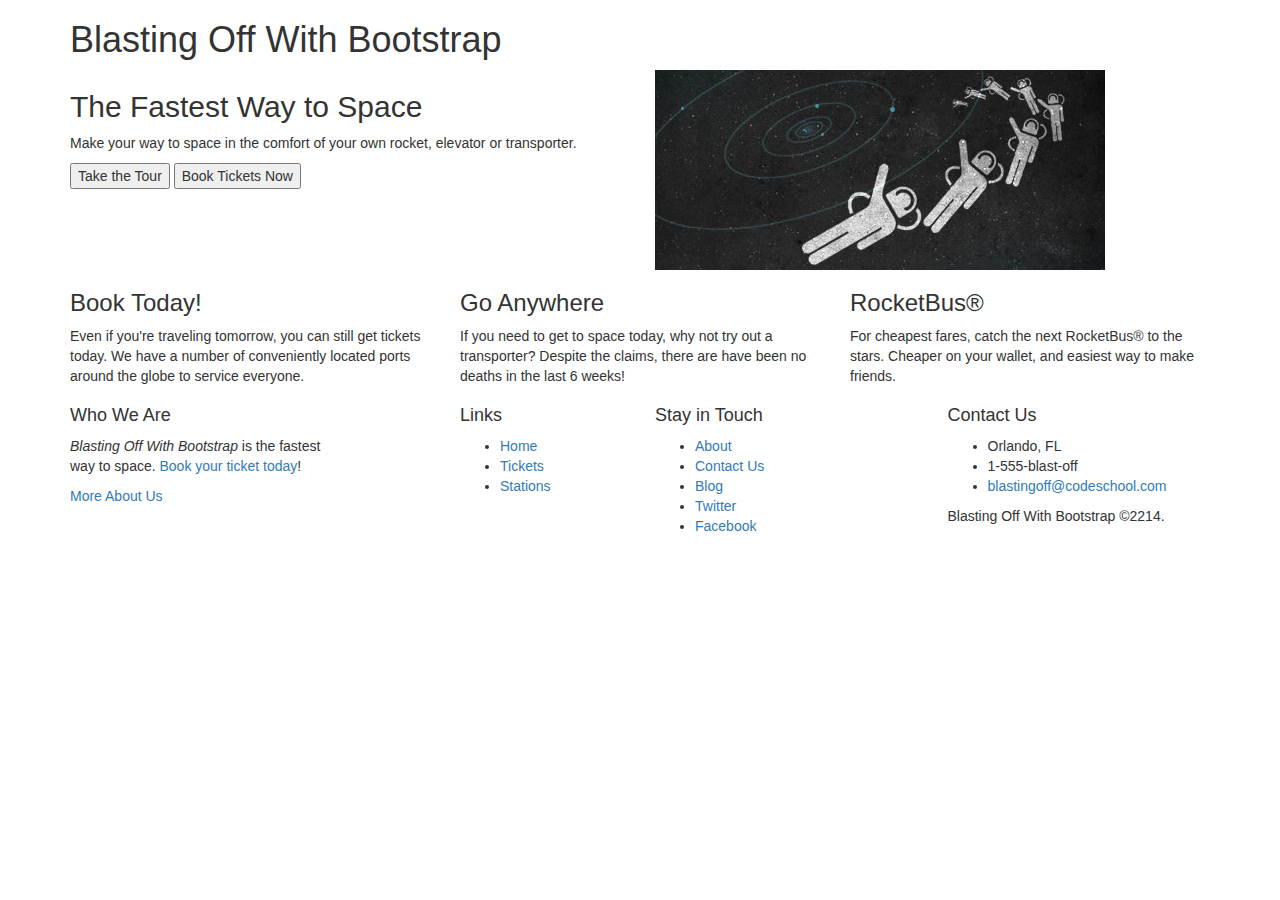
==== index.html @ 320ca71a "Added Level 1 and Level 2, Grid System" ====
<!DOCTYPE html>
<html>
  <head>
    <title>Blasting Off With Bootstrap</title>
    <link href='css/bootstrap.min.css' rel='stylesheet'>
    <link href='css/main.css' rel='stylesheet'>
  </head>
  <body>
    <div class='container'>
      <div class='row'>
        <div class='col-md-12'>
          <h1>Blasting Off With Bootstrap</h1>
        </div>
      </div>

      <div class='row'>
        <div class='col-md-6'>
          <h2>The Fastest Way to Space</h2>
          <p>Make your way to space in the comfort of your own rocket, elevator or transporter.</p>
          <button type='button'>Take the Tour</button>
          <button type='button'>Book Tickets Now</button>
        </div>
        <div class='col-md-6 visible-md visible-lg'>
          <img src='images/img-header.jpg' alt='Blast off with Bootstrap' />
        </div>
      </div>

      <div class='row'>
        <div class='col-sm-4 col-xs-10 col-xs-offset-1 col-sm-offset-0'>
          <h3>Book Today!</h3>
          <p>Even if you're traveling tomorrow, you can still get tickets today. We have a number of conveniently located ports around the globe to service everyone.</p>
        </div>

        <div class='col-sm-4 col-xs-6'>
          <h3>Go Anywhere</h3>
          <p>If you need to get to space today, why not try out a transporter? Despite the claims, there are have been no deaths in the last 6 weeks!</p>
        </div>

        <div class='col-sm-4 col-xs-6'>
          <h3>RocketBus&reg;</h3>
          <p>For cheapest fares, catch the next RocketBus&reg; to the stars. Cheaper on your wallet, and easiest way to make friends.</p>
        </div>
      </div>
    </div>

    <div class='footer'>
      <div class='container'>
        <div class='row'>
          <div class='col-md-3 col-sm-4 col-xs-6'>
            <h4>Who We Are</h4>
            <p><i>Blasting Off With Bootstrap</i> is the fastest way to space. <a href='tickets.html'>Book your ticket today</a>!</p>
            <p><a href='about.html'>More About Us</a></p>
          </div>

          <div class='col-md-offset-1 col-sm-2 col-xs-6'>
            <h4>Links</h4>
            <ul>
              <li><a href='/'>Home</a></li>
              <li><a href='tickets.html'>Tickets</a></li>
              <li><a href='stations.html'>Stations</a></li>
            </ul>
          </div>
          <div class="visible-xs clearfix">
          </div>
          <div class='col-sm-2 col-xs-6'>
            <h4>Stay in Touch</h4>
            <ul>
              <li><a href='about.html'>About</a></li>
              <li><a href='contact.html'>Contact Us</a></li>
              <li><a href='/blog'>Blog</a></li>
              <li><a href='http://twitter.com/codeschool'>Twitter</a></li>
              <li><a href='http://facebook.com/codeschool'>Facebook</a></li>
            </ul>
          </div>

          <div class='col-md-3 col-md-offset-1 col-sm-4 col-xs-6'>
            <h4>Contact Us</h4>
            <ul>
              <li>Orlando, FL</li>
              <li>1-555-blast-off</li>
              <li><a href='mailto:blastingoff@codeschool.com'>blastingoff@codeschool.com</a></li>
            </ul>
            <p>Blasting Off With Bootstrap &copy;2214.</p>
          </div>
        </div>
      </div>
    </div>

    <script src='https://ajax.googleapis.com/ajax/libs/jquery/1.11.1/jquery.min.js'></script>
    <script src='js/bootstrap.min.js'></script>
  </body>
</html>



<!-- Bootstrap provides pre-built styling and functionality, making site-building faster and easier. -->

<!-- A Bootstrap class that will both responsively wrap content to a fixed width and update margins based on the current window size is called a Container -->

<!-- If we wanted to create an element that stretched across the entire screen, which Bootstrap class would we use? Container-fluid -->

<!-- Which scenario below offers a good reason to use the .container-fluid class?
    We'd like to put content in an element that uses the full width of the browser window at all times, regardless of its size.
 -->
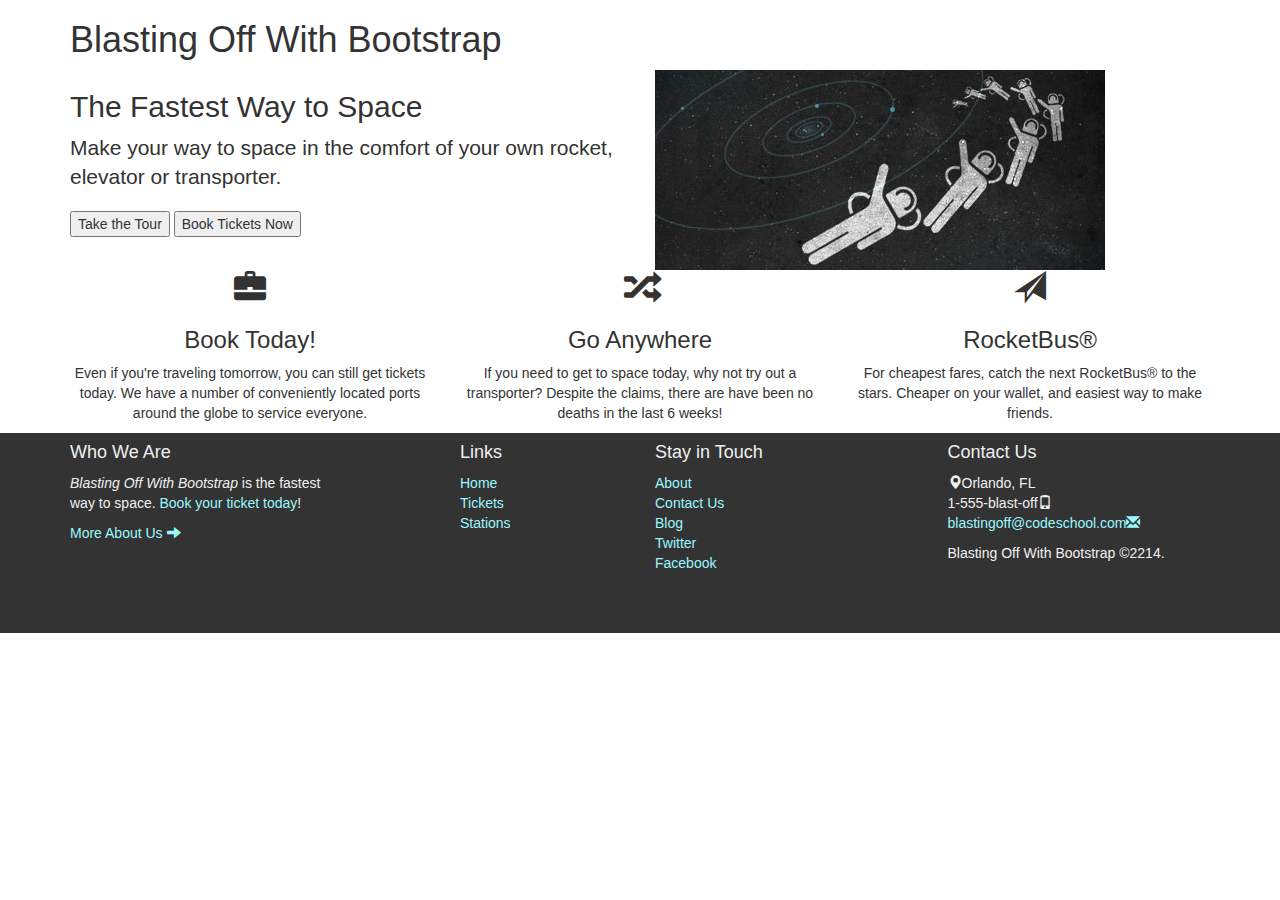
==== commit b6ebfbd8: "Added typography, Level 3" ====
--- a/index.html
+++ b/index.html
@@ -16,7 +16,7 @@
       <div class='row'>
         <div class='col-md-6'>
           <h2>The Fastest Way to Space</h2>
-          <p>Make your way to space in the comfort of your own rocket, elevator or transporter.</p>
+          <p class='lead'>Make your way to space in the comfort of your own rocket, elevator or transporter.</p>
           <button type='button'>Take the Tour</button>
           <button type='button'>Book Tickets Now</button>
         </div>
@@ -25,46 +25,47 @@
         </div>
       </div>
 
-      <div class='row'>
-        <div class='col-sm-4 col-xs-10 col-xs-offset-1 col-sm-offset-0'>
+      <div class='row text-center features'>
+        <div class='col-sm-4 col-xs-10 col-xs-offset-1 col-sm-offset-0 '>
+          <i class='glyphicon glyphicon-briefcase'></i>
           <h3>Book Today!</h3>
           <p>Even if you're traveling tomorrow, you can still get tickets today. We have a number of conveniently located ports around the globe to service everyone.</p>
         </div>
 
         <div class='col-sm-4 col-xs-6'>
+          <i class='glyphicon glyphicon-random'></i>
           <h3>Go Anywhere</h3>
           <p>If you need to get to space today, why not try out a transporter? Despite the claims, there are have been no deaths in the last 6 weeks!</p>
         </div>
 
         <div class='col-sm-4 col-xs-6'>
+          <i class='glyphicon glyphicon-send'></i>
           <h3>RocketBus&reg;</h3>
           <p>For cheapest fares, catch the next RocketBus&reg; to the stars. Cheaper on your wallet, and easiest way to make friends.</p>
         </div>
       </div>
     </div>
-
     <div class='footer'>
       <div class='container'>
         <div class='row'>
           <div class='col-md-3 col-sm-4 col-xs-6'>
             <h4>Who We Are</h4>
             <p><i>Blasting Off With Bootstrap</i> is the fastest way to space. <a href='tickets.html'>Book your ticket today</a>!</p>
-            <p><a href='about.html'>More About Us</a></p>
+            <p><a href='about.html'>More About Us <i class="glyphicon glyphicon-arrow-right"></i></a></p>
+          
           </div>
-
           <div class='col-md-offset-1 col-sm-2 col-xs-6'>
             <h4>Links</h4>
-            <ul>
+            <ul class="list-unstyled">
               <li><a href='/'>Home</a></li>
               <li><a href='tickets.html'>Tickets</a></li>
               <li><a href='stations.html'>Stations</a></li>
             </ul>
           </div>
-          <div class="visible-xs clearfix">
-          </div>
+          <div class='clearfix visible-xs'></div>
           <div class='col-sm-2 col-xs-6'>
             <h4>Stay in Touch</h4>
-            <ul>
+            <ul class="list-unstyled">
               <li><a href='about.html'>About</a></li>
               <li><a href='contact.html'>Contact Us</a></li>
               <li><a href='/blog'>Blog</a></li>
@@ -72,13 +73,12 @@
               <li><a href='http://facebook.com/codeschool'>Facebook</a></li>
             </ul>
           </div>
-
           <div class='col-md-3 col-md-offset-1 col-sm-4 col-xs-6'>
             <h4>Contact Us</h4>
-            <ul>
-              <li>Orlando, FL</li>
-              <li>1-555-blast-off</li>
-              <li><a href='mailto:blastingoff@codeschool.com'>blastingoff@codeschool.com</a></li>
+            <ul class="list-unstyled">
+              <li><i class="glyphicon glyphicon-map-marker"></i>Orlando, FL</li>
+              <li>1-555-blast-off<i class="glyphicon glyphicon-phone"></i></li>
+              <li><a href='mailto:blastingoff@codeschool.com'>blastingoff@codeschool.com<i class="glyphicon glyphicon-envelope"></i></a></li>
             </ul>
             <p>Blasting Off With Bootstrap &copy;2214.</p>
           </div>
@@ -90,15 +90,3 @@
     <script src='js/bootstrap.min.js'></script>
   </body>
 </html>
-
-
-
-<!-- Bootstrap provides pre-built styling and functionality, making site-building faster and easier. -->
-
-<!-- A Bootstrap class that will both responsively wrap content to a fixed width and update margins based on the current window size is called a Container -->
-
-<!-- If we wanted to create an element that stretched across the entire screen, which Bootstrap class would we use? Container-fluid -->
-
-<!-- Which scenario below offers a good reason to use the .container-fluid class?
-    We'd like to put content in an element that uses the full width of the browser window at all times, regardless of its size.
- -->--- a/css/main.css
+++ b/css/main.css
@@ -0,0 +1,41 @@
+.features .glyphicon {
+  font-size: 32px;
+}
+
+.footer {
+  bottom: 0;
+  width: 100%;
+  /* Set the fixed height of the footer here */
+  height: 200px;
+}
+.footer {
+  color: #efefef;
+  background-color: #333;
+}
+.footer a {
+  color: #9af7fe;
+}
+
+.footer .glyphicon {
+  font-size: 14px;
+}
+
+.quote {
+  background-color: #444;
+  color: #e1e1e1;
+  margin: 2em 0;
+}
+.quote blockquote {
+  border: none;
+  margin: 0;
+}
+.quote footer {
+  color: #c1c1c1;
+}
+
+.transport-systems .row {
+  margin-bottom: 2em;
+}
+.transport-systems .glyphicon {
+  font-size: 14px;
+}
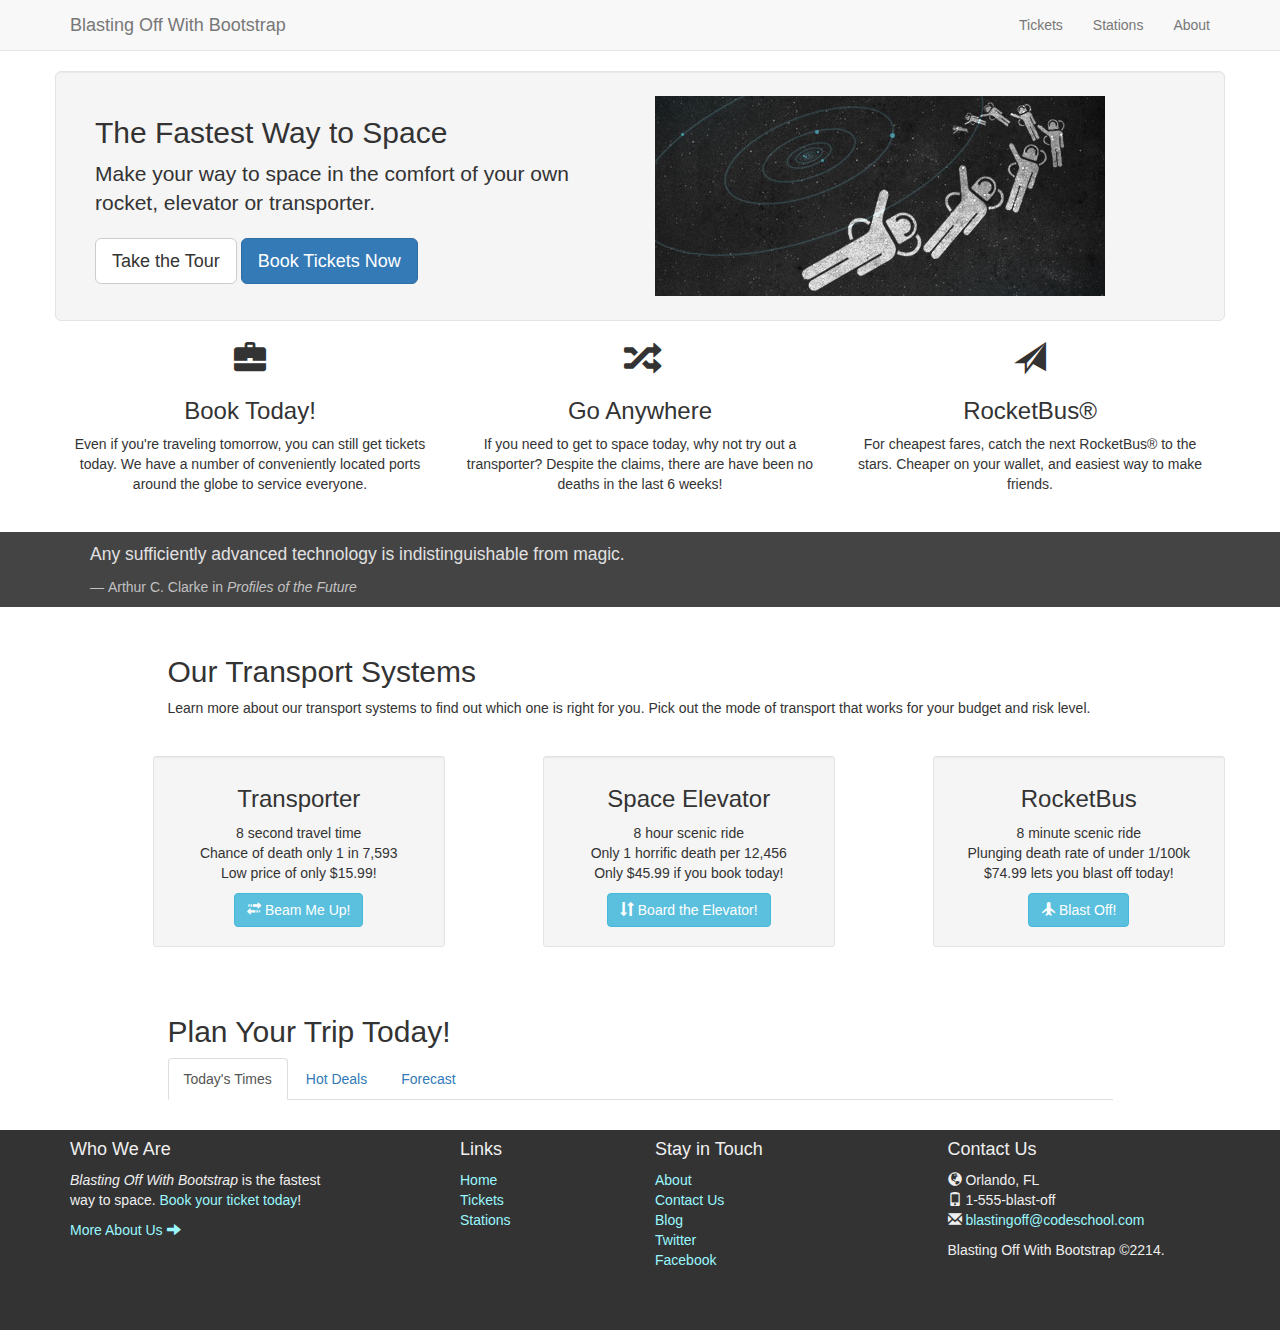
==== commit 893a2ba5: "Added well and navigation bar" ====
--- a/index.html
+++ b/index.html
@@ -6,19 +6,24 @@
     <link href='css/main.css' rel='stylesheet'>
   </head>
   <body>
+    <div class='navbar navbar-default navbar-static-top'>
+      <div class='container'>
+        <a href='/' class='navbar-brand'>Blasting Off With Bootstrap</a>
+
+        <ul class='nav navbar-nav navbar-right'>
+          <li><a href='tickets.html'>Tickets</a></li>
+          <li><a href='stations.html'>Stations</a></li>
+          <li><a href='about.html'>About</a></li>
+        </ul>
+      </div>
+    </div>
     <div class='container'>
-      <div class='row'>
-        <div class='col-md-12'>
-          <h1>Blasting Off With Bootstrap</h1>
-        </div>
-      </div>
-
-      <div class='row'>
+      <div class='row well well-lg'>
         <div class='col-md-6'>
           <h2>The Fastest Way to Space</h2>
           <p class='lead'>Make your way to space in the comfort of your own rocket, elevator or transporter.</p>
-          <button type='button'>Take the Tour</button>
-          <button type='button'>Book Tickets Now</button>
+          <button type='button' class='btn btn-lg btn-default'>Take the Tour</button>
+          <button type='button' class='btn btn-lg btn-primary'>Book Tickets Now</button>
         </div>
         <div class='col-md-6 visible-md visible-lg'>
           <img src='images/img-header.jpg' alt='Blast off with Bootstrap' />
@@ -26,7 +31,7 @@
       </div>
 
       <div class='row text-center features'>
-        <div class='col-sm-4 col-xs-10 col-xs-offset-1 col-sm-offset-0 '>
+        <div class='col-sm-4 col-xs-10 col-xs-offset-1 col-sm-offset-0'>
           <i class='glyphicon glyphicon-briefcase'></i>
           <h3>Book Today!</h3>
           <p>Even if you're traveling tomorrow, you can still get tickets today. We have a number of conveniently located ports around the globe to service everyone.</p>
@@ -45,27 +50,101 @@
         </div>
       </div>
     </div>
+    <div class='quote'>
+      <div class='container'>
+        <blockquote>
+          <p>Any sufficiently advanced technology is indistinguishable from magic.</p>
+          <footer>Arthur C. Clarke in <cite title="Source Title">Profiles of the Future</cite></footer>
+        </blockquote>
+      </div>
+    </div>
+    <div class='container transport-systems'>
+      <div class='row'>
+        <div class='col-md-10 col-md-offset-1'>
+          <h2>Our Transport Systems</h2>
+          <p>Learn more about our transport systems to find out which one is right for you. Pick out the mode of transport that works for your budget and risk level.</p>
+        </div>
+      </div>
+
+      <div class='row text-center'>
+        <div class='transporter col-md-3 col-md-offset-1 well well-sm'>
+          <h3>Transporter</h3>
+          <ul class='list-unstyled'>
+            <li>8 second travel time</li>
+            <li>Chance of death only 1 in 7,593</li>
+            <li>Low price of only $15.99!</li>
+          </ul>
+          <p><button class='btn btn-info'><i class='glyphicon glyphicon-transfer'></i> Beam Me Up!</button></p>
+        </div>
+        <div class='space-elevator col-md-3 col-md-offset-1 well well-sm'>
+          <h3>Space Elevator</h3>
+          <ul class='list-unstyled'>
+            <li>8 hour scenic ride</li>
+            <li>Only 1 horrific death per 12,456</li>
+            <li>Only $45.99 if you book today!</li>
+          </ul>
+          <p><button class='btn btn-info'><i class='glyphicon glyphicon-sort'></i> Board the Elevator!</button></p>
+        </div>
+        <div class='rocketbus col-md-3 col-md-offset-1 well well-sm'>
+          <h3>RocketBus</h3>
+          <ul class='list-unstyled'>
+            <li>8 minute scenic ride</li>
+            <li>Plunging death rate of under 1/100k</li>
+            <li>$74.99 lets you blast off today!</li>
+          </ul>
+          <p><button class='btn btn-info'><i class='glyphicon glyphicon-plane'></i> Blast Off!</button></p>
+        </div>
+      </div>
+    </div>
+
+    <div class='container'>
+      <div class='row'>
+        <div class='col-md-10 col-md-offset-1'>
+          <h2>Plan Your Trip Today!</h2>
+          <ul class="nav nav-tabs">
+            <li class="active"><a href='#time'>Today's Times</a></li>
+            <li><a href='#deals'>Hot Deals</a></li>
+            <li><a href='#forecast'>Forecast</a></li>
+          </ul>
+
+          <div class='tab-content'>
+            <div class='tab-pane fade active' id='time'>
+              <p>Today's Time here</p>
+            </div>
+            <div class='tab-pane fade' id='deals'>
+              <p>Deals here</p>
+            </div>
+            <div class='tab-pane fade' id='forecast'>
+              <p>Forecast</p>
+            </div>
+          </div>
+        </div>
+      </div>
+    </div>
+
     <div class='footer'>
       <div class='container'>
         <div class='row'>
           <div class='col-md-3 col-sm-4 col-xs-6'>
             <h4>Who We Are</h4>
             <p><i>Blasting Off With Bootstrap</i> is the fastest way to space. <a href='tickets.html'>Book your ticket today</a>!</p>
-            <p><a href='about.html'>More About Us <i class="glyphicon glyphicon-arrow-right"></i></a></p>
-          
+            <p><a href='about.html'>More About Us <i class='glyphicon glyphicon-arrow-right'></i></a></p>
           </div>
+
           <div class='col-md-offset-1 col-sm-2 col-xs-6'>
             <h4>Links</h4>
-            <ul class="list-unstyled">
+            <ul class='list-unstyled'>
               <li><a href='/'>Home</a></li>
               <li><a href='tickets.html'>Tickets</a></li>
               <li><a href='stations.html'>Stations</a></li>
             </ul>
           </div>
+
           <div class='clearfix visible-xs'></div>
+
           <div class='col-sm-2 col-xs-6'>
             <h4>Stay in Touch</h4>
-            <ul class="list-unstyled">
+            <ul class='list-unstyled'>
               <li><a href='about.html'>About</a></li>
               <li><a href='contact.html'>Contact Us</a></li>
               <li><a href='/blog'>Blog</a></li>
@@ -73,12 +152,13 @@
               <li><a href='http://facebook.com/codeschool'>Facebook</a></li>
             </ul>
           </div>
+
           <div class='col-md-3 col-md-offset-1 col-sm-4 col-xs-6'>
             <h4>Contact Us</h4>
-            <ul class="list-unstyled">
-              <li><i class="glyphicon glyphicon-map-marker"></i>Orlando, FL</li>
-              <li>1-555-blast-off<i class="glyphicon glyphicon-phone"></i></li>
-              <li><a href='mailto:blastingoff@codeschool.com'>blastingoff@codeschool.com<i class="glyphicon glyphicon-envelope"></i></a></li>
+            <ul class='list-unstyled'>
+              <li><i class='glyphicon glyphicon-globe'></i> Orlando, FL</li>
+              <li><i class='glyphicon glyphicon-phone'></i> 1-555-blast-off</li>
+              <li><i class='glyphicon glyphicon-envelope'></i> <a href='mailto:blastingoff@codeschool.com'>blastingoff@codeschool.com</a></li>
             </ul>
             <p>Blasting Off With Bootstrap &copy;2214.</p>
           </div>
@@ -88,5 +168,13 @@
 
     <script src='https://ajax.googleapis.com/ajax/libs/jquery/1.11.1/jquery.min.js'></script>
     <script src='js/bootstrap.min.js'></script>
+    <script>
+      $(function() {
+        $('.nav-tabs a').click(function (e) {
+          e.preventDefault();
+          $(this).tab('show');
+        });
+      });
+    </script>
   </body>
 </html>
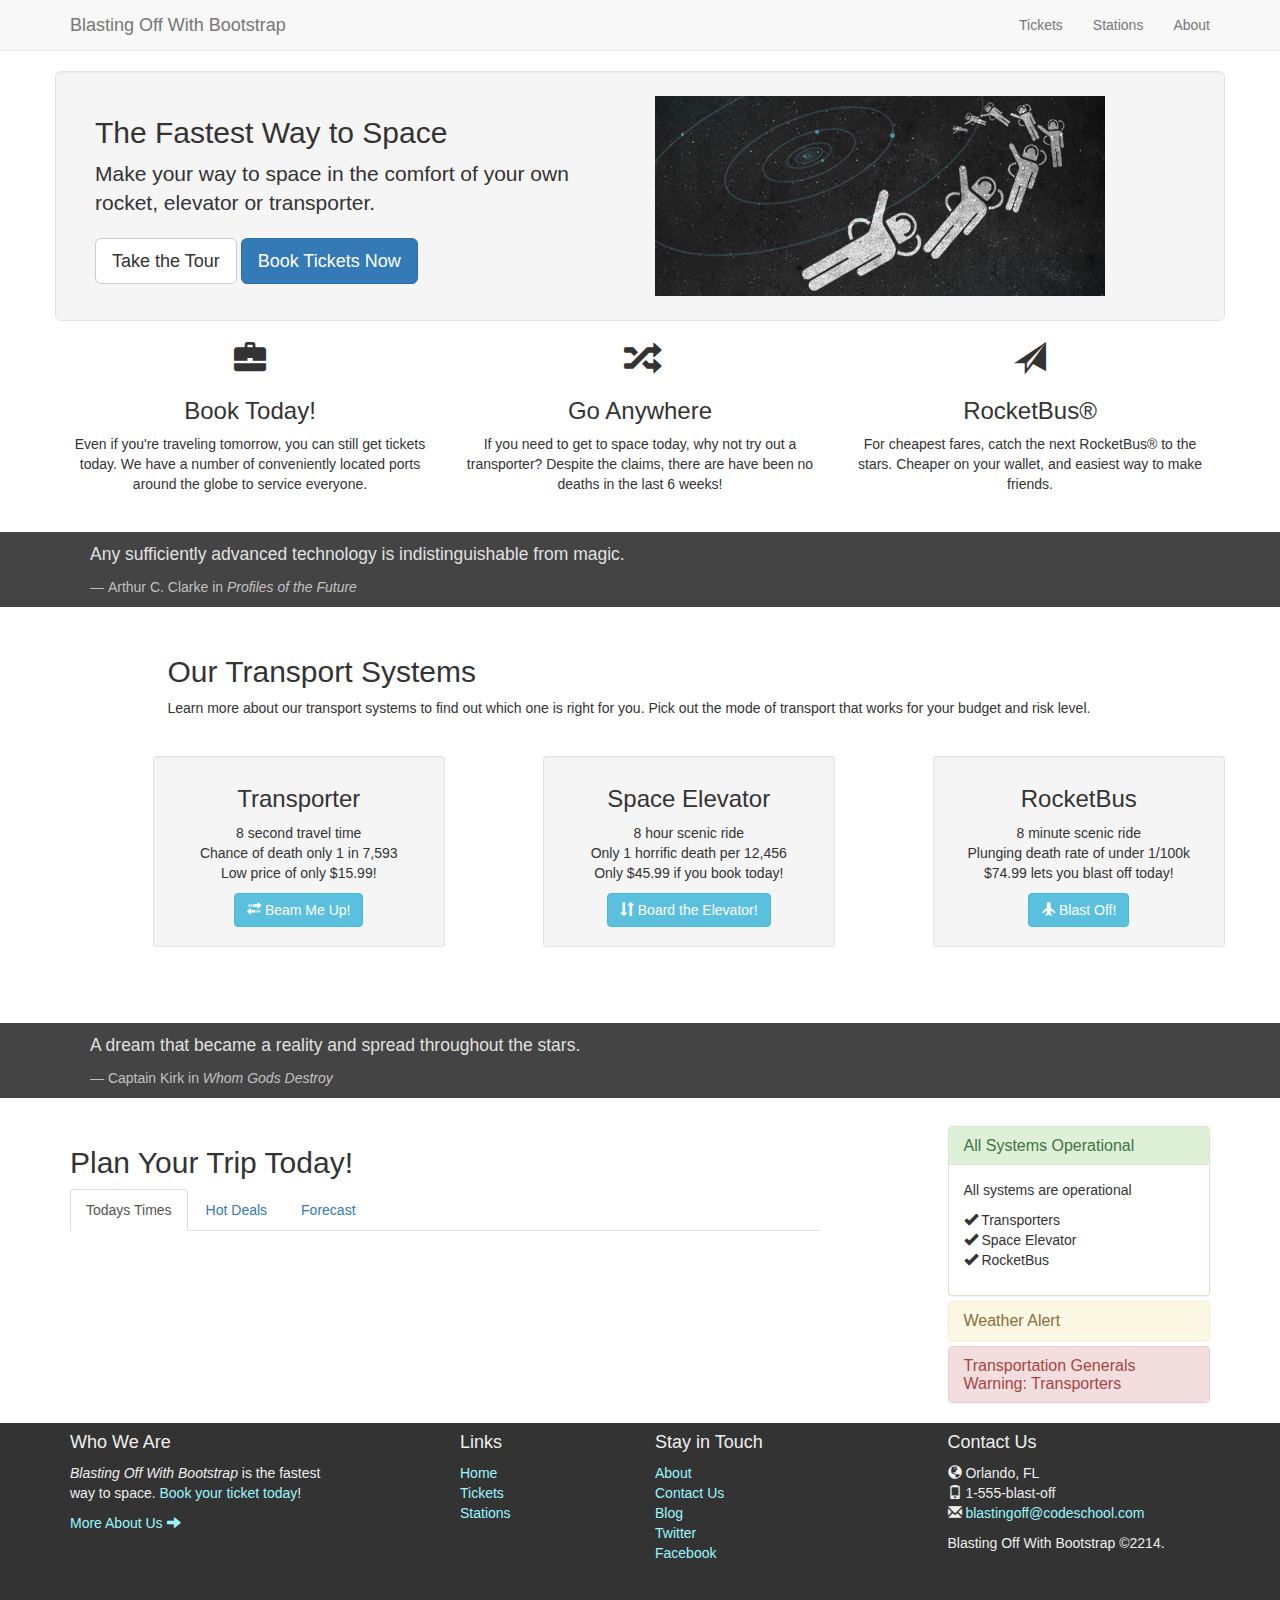
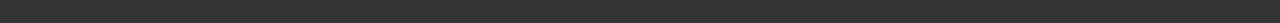
==== commit 6d4dd336: "Added Accordion" ====
--- a/index.html
+++ b/index.html
@@ -29,7 +29,6 @@
           <img src='images/img-header.jpg' alt='Blast off with Bootstrap' />
         </div>
       </div>
-
       <div class='row text-center features'>
         <div class='col-sm-4 col-xs-10 col-xs-offset-1 col-sm-offset-0'>
           <i class='glyphicon glyphicon-briefcase'></i>
@@ -96,20 +95,28 @@
         </div>
       </div>
     </div>
-
+    <div class='quote'>
+      <div class='container'>
+        <blockquote>
+          <p>A dream that became a reality and spread throughout the stars.</p>
+          <footer>Captain Kirk in <cite title="Source Title">Whom Gods Destroy</cite></footer>
+        </blockquote>
+      </div>
+    </div>
     <div class='container'>
       <div class='row'>
-        <div class='col-md-10 col-md-offset-1'>
+        <div class='col-md-8'>
           <h2>Plan Your Trip Today!</h2>
-          <ul class="nav nav-tabs">
-            <li class="active"><a href='#time'>Today's Times</a></li>
+
+          <ul class='nav nav-tabs'>
+            <li class='active'><a href='#time'>Todays Times</a></li>
             <li><a href='#deals'>Hot Deals</a></li>
             <li><a href='#forecast'>Forecast</a></li>
           </ul>
 
           <div class='tab-content'>
             <div class='tab-pane fade active' id='time'>
-              <p>Today's Time here</p>
+              <p>Todays Time here</p>
             </div>
             <div class='tab-pane fade' id='deals'>
               <p>Deals here</p>
@@ -119,9 +126,60 @@
             </div>
           </div>
         </div>
-      </div>
-    </div>
-
+        <div class='col-md-3 col-md-offset-1'>
+          <div class='panel-group'>
+            <div class='panel panel-success'>
+              <div class='panel-heading'>
+                <h4 class='panel-title'>
+                  <a href='#systemsOperational' data-toggle="collapse" data-target='#systemsOperational'>All Systems Operational</a>
+                </h4>
+              </div>
+              <div id='systemsOperational' class='panel-collapse collapse in'>
+                <div class='panel-body'>
+                  <p>All systems are operational</p>
+                  <ul class='list-unstyled'>
+                    <li><i class='glyphicon glyphicon-ok'></i>  Transporters</li>
+                    <li><i class='glyphicon glyphicon-ok'></i>  Space Elevator</li>
+                    <li><i class='glyphicon glyphicon-ok'></i>  RocketBus</li>
+                  </ul>
+                </div>
+              </div>
+            </div>
+
+            <div class='panel panel-warning'>
+              <div class='panel-heading'>
+                 <h4 class='panel-title'>
+                   <a href='#weatherAlert' data-toggle="collapse" data-target='#weatherAlert'>Weather Alert</a>
+                 </h4>
+              </div>
+              <div id='weatherAlert' class='panel-collapse collapse'>
+                <div class='panel-body'>
+                  <p>The National Weather Service has issued a solar flare watch for the following time periods. Please plan accordingly:</p>
+                  <ul class='list-unstyled'>
+                    <li><strong>February 9th, 21:43</strong></li>
+                    <li><strong>May 18, 19:82</strong></li>
+                    <li><strong>July 4, 08:42</strong></li>
+                  </ul>
+                </div>
+              </div>
+            </div>
+
+            <div class='panel panel-danger'>
+              <div class='panel-heading'>
+                <h4 class='panel-title'>
+                  <a href='#transportationWarning' data-toggle="collapse" data-target='#transportationWarning'>Transportation Generals Warning: Transporters</a>
+                </h4>
+              </div>
+              <div id='transportationWarning' class='panel-collapse collapse'>
+                <div class='panel-body'>
+                  <p>Technically, transporting means making a clone of yourself and killing off the other one. If you believe in a soul, you should be aware of this fact before attempting travel using a transporter.</p>
+                </div>
+              </div>
+            </div>
+          </div>
+        </div>
+      </div>
+    </div>
     <div class='footer'>
       <div class='container'>
         <div class='row'>
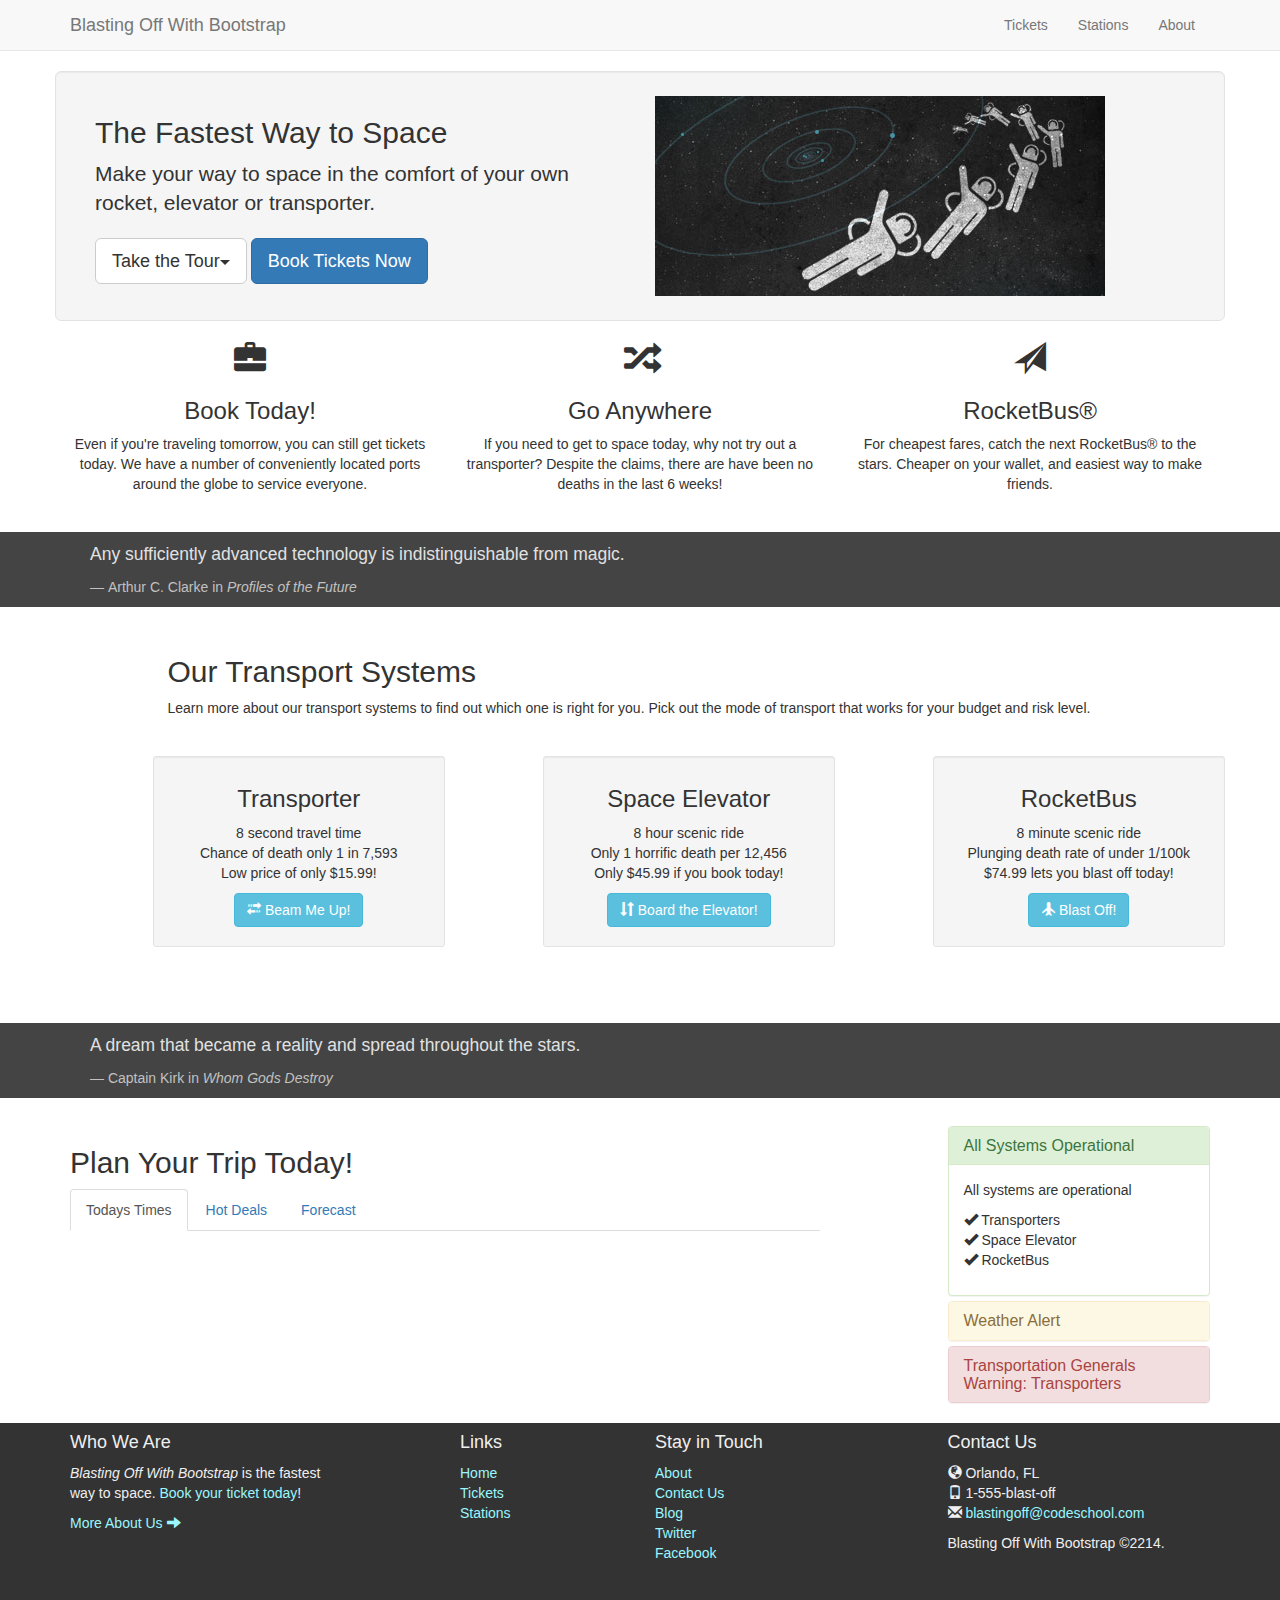
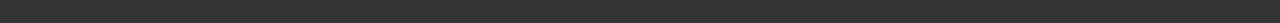
==== commit a1b7fd74: "Added Navigation Toggle and Dropdown menu" ====
--- a/index.html
+++ b/index.html
@@ -7,29 +7,63 @@
   </head>
   <body>
     <div class='navbar navbar-default navbar-static-top'>
-      <div class='container'>
-        <a href='/' class='navbar-brand'>Blasting Off With Bootstrap</a>
-
-        <ul class='nav navbar-nav navbar-right'>
+      <!-- navbar changes link colors in the header and adds padding
+           navbar default for greyish background and navbar inverse for blackish background
+           navbar static top and navbar fixed top for the positioning of navbar with page scroll  -->
+      <div class='container'>
+        
+        <div class="navbar-header">
+          <a href='/' class='navbar-brand'>Blasting Off With Bootstrap</a>        
+          <button class="navbar-toggle" data-toggle="collapse" data-target=".navbar-collapse">
+            <!-- Navbar-toggle : Navigation toggles float to the right
+            Toggle the existence of the .collapse class -->
+            <span class="sr-only">Toggle Navigation</span>
+            <!-- this is meant specifically for screen reader only -->
+            <span class="icon-bar"></span>
+            <span class="icon-bar"></span>
+            <span class="icon-bar"></span>
+          </button>
+        </div>
+
+        <ul class='nav navbar-nav navbar-right collapse navbar-collapse'>
+          <!-- nav adds padding for all of the navigation list
+          navbar nav makes it inline and right floats it to the right -->
           <li><a href='tickets.html'>Tickets</a></li>
           <li><a href='stations.html'>Stations</a></li>
           <li><a href='about.html'>About</a></li>
         </ul>
       </div>
     </div>
+    
     <div class='container'>
+      
       <div class='row well well-lg'>
         <div class='col-md-6'>
           <h2>The Fastest Way to Space</h2>
           <p class='lead'>Make your way to space in the comfort of your own rocket, elevator or transporter.</p>
-          <button type='button' class='btn btn-lg btn-default'>Take the Tour</button>
+          <div class='btn-group'>
+            <button type='button' data-toggle="dropdown" class='btn btn-default btn-lg dropdown-toggle'>
+              Take the Tour<span class="caret"></span>
+            </button>
+            <ul class="dropdown-menu">
+              <!-- This lets bootstrap know this list is a dropdown menu
+              It won't show uo on page load -->
+              <li><a href='#'>Transporter</a></li>
+              <li><a href='#'>Orbital Elevator</a></li>
+              <li><a href='#'>RocketBus</a></li>
+              <li class="divider"></li>
+              <li><a href='#'>Learn More</a></li>
+            </ul>
+          </div>
           <button type='button' class='btn btn-lg btn-primary'>Book Tickets Now</button>
         </div>
         <div class='col-md-6 visible-md visible-lg'>
           <img src='images/img-header.jpg' alt='Blast off with Bootstrap' />
         </div>
       </div>
+      
       <div class='row text-center features'>
+        
         <div class='col-sm-4 col-xs-10 col-xs-offset-1 col-sm-offset-0'>
           <i class='glyphicon glyphicon-briefcase'></i>
           <h3>Book Today!</h3>
@@ -47,8 +81,10 @@
           <h3>RocketBus&reg;</h3>
           <p>For cheapest fares, catch the next RocketBus&reg; to the stars. Cheaper on your wallet, and easiest way to make friends.</p>
         </div>
-      </div>
-    </div>
+      
+      </div>    
+    </div>
+    
     <div class='quote'>
       <div class='container'>
         <blockquote>
@@ -57,15 +93,18 @@
         </blockquote>
       </div>
     </div>
+    
     <div class='container transport-systems'>
+      
       <div class='row'>
         <div class='col-md-10 col-md-offset-1'>
           <h2>Our Transport Systems</h2>
           <p>Learn more about our transport systems to find out which one is right for you. Pick out the mode of transport that works for your budget and risk level.</p>
         </div>
       </div>
-
+      
       <div class='row text-center'>
+        
         <div class='transporter col-md-3 col-md-offset-1 well well-sm'>
           <h3>Transporter</h3>
           <ul class='list-unstyled'>
@@ -75,6 +114,7 @@
           </ul>
           <p><button class='btn btn-info'><i class='glyphicon glyphicon-transfer'></i> Beam Me Up!</button></p>
         </div>
+        
         <div class='space-elevator col-md-3 col-md-offset-1 well well-sm'>
           <h3>Space Elevator</h3>
           <ul class='list-unstyled'>
@@ -84,6 +124,7 @@
           </ul>
           <p><button class='btn btn-info'><i class='glyphicon glyphicon-sort'></i> Board the Elevator!</button></p>
         </div>
+        
         <div class='rocketbus col-md-3 col-md-offset-1 well well-sm'>
           <h3>RocketBus</h3>
           <ul class='list-unstyled'>
@@ -93,8 +134,10 @@
           </ul>
           <p><button class='btn btn-info'><i class='glyphicon glyphicon-plane'></i> Blast Off!</button></p>
         </div>
-      </div>
-    </div>
+      
+      </div>
+    </div>
+    
     <div class='quote'>
       <div class='container'>
         <blockquote>
@@ -103,11 +146,12 @@
         </blockquote>
       </div>
     </div>
+    
     <div class='container'>
       <div class='row'>
+        
         <div class='col-md-8'>
           <h2>Plan Your Trip Today!</h2>
-
           <ul class='nav nav-tabs'>
             <li class='active'><a href='#time'>Todays Times</a></li>
             <li><a href='#deals'>Hot Deals</a></li>
@@ -125,13 +169,17 @@
               <p>Forecast</p>
             </div>
           </div>
-        </div>
+        
+        </div>
+        
         <div class='col-md-3 col-md-offset-1'>
+          
           <div class='panel-group'>
+            
             <div class='panel panel-success'>
               <div class='panel-heading'>
                 <h4 class='panel-title'>
-                  <a href='#systemsOperational' data-toggle="collapse" data-target='#systemsOperational'>All Systems Operational</a>
+                  <a data-toggle='collapse' data-parent='.panel-group' href='#systemsOperational'>All Systems Operational</a>
                 </h4>
               </div>
               <div id='systemsOperational' class='panel-collapse collapse in'>
@@ -148,9 +196,9 @@
 
             <div class='panel panel-warning'>
               <div class='panel-heading'>
-                 <h4 class='panel-title'>
-                   <a href='#weatherAlert' data-toggle="collapse" data-target='#weatherAlert'>Weather Alert</a>
-                 </h4>
+                <h4 class='panel-title'>
+                  <a data-toggle='collapse' data-parent='.panel-group' href='#weatherAlert'>Weather Alert</a>
+                </h4>
               </div>
               <div id='weatherAlert' class='panel-collapse collapse'>
                 <div class='panel-body'>
@@ -167,7 +215,7 @@
             <div class='panel panel-danger'>
               <div class='panel-heading'>
                 <h4 class='panel-title'>
-                  <a href='#transportationWarning' data-toggle="collapse" data-target='#transportationWarning'>Transportation Generals Warning: Transporters</a>
+                  <a data-toggle='collapse' data-parent='.panel-group' href='#transportationWarning'>Transportation Generals Warning: Transporters</a>
                 </h4>
               </div>
               <div id='transportationWarning' class='panel-collapse collapse'>
@@ -176,13 +224,16 @@
                 </div>
               </div>
             </div>
-          </div>
-        </div>
-      </div>
-    </div>
+
+          </div>
+        </div>
+      </div>
+    </div>
+    
     <div class='footer'>
       <div class='container'>
         <div class='row'>
+          
           <div class='col-md-3 col-sm-4 col-xs-6'>
             <h4>Who We Are</h4>
             <p><i>Blasting Off With Bootstrap</i> is the fastest way to space. <a href='tickets.html'>Book your ticket today</a>!</p>
